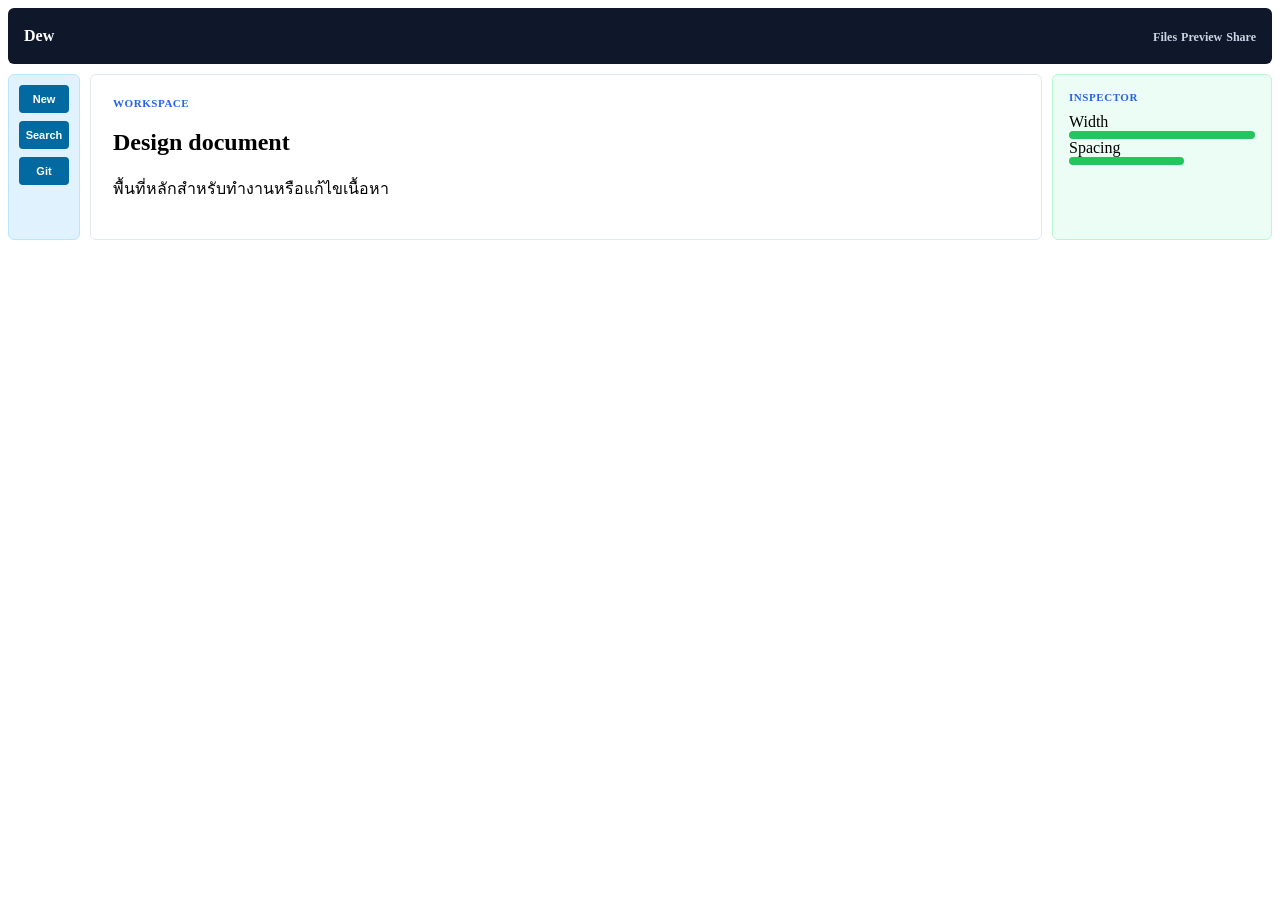
==== workshop3.html @ f6683cda "workshop grid" ====
<!doctype html>
<html lang="en">
  <head>
    <meta charset="UTF-8" />
    <meta name="viewport" content="width=device-width, initial-scale=1.0" />
    <title>workshop3</title>
    <link rel="stylesheet" href="workshop3.css" />
  </head>
  <body>
    <div class="appshell">
  <header class="menubar">
    <strong>Dew</strong>
    <nav>
      <a href="#">Files</a>
      <a href="#">Preview</a>
      <a href="#">Share</a>
    </nav>
  </header>

  <aside class="sidebar">
    <button>New</button>
    <button>Search</button>
    <button>Git</button>
  </aside>

  <main class="workspace">
    <p class="title">Workspace</p>
    <h2>Design document</h2>
    <p>พื้นที่หลักสำหรับทำงานหรือแก้ไขเนื้อหา</p>
  </main>

  <aside class="inspector">
    <p class="title">Inspector</p>
    <label>Width</label>
    <div class="control"></div>
    <label>Spacing</label>
    <div class="control control--short"></div>
  </aside>
</div>
    </div>
  </body>
</html>
---- workshop3.css ----
body {
  height: min(42vh, 340px);
}
.appshell {
  display: grid;
  grid-template: "menubar menubar menubar" 56px "sidebar workspace inspector" 1fr / 72px 1fr 220px;
  gap: 10px;
  box-sizing: border-box;
}
.menubar {
  grid-area: menubar;
  background: rgb(15, 23, 42);
  color: white;
  border-radius: 6px;
  padding: 0px 16px;
  display: flex;
  align-items: center;
  justify-content: space-between;
  min-height: 50px;
}
a {
  color: rgb(203, 213, 225);
  text-decoration: none;
  font-size: 12px;
  font-weight: 600;
}
.sidebar {
  grid-area: sidebar;
  background: rgb(224, 242, 254);
  border: 1px solid rgb(186, 230, 253);
  border-radius: 6px;
  padding: 10px;
  display: grid;
  gap: 8px;
  align-content: start;
}
.workspace {
  grid-area: workspace;
  background: white;
  border: 1px solid rgb(226, 232, 240);
  border-radius: 6px;
  padding: 22px;
}
.inspector {
  grid-area: inspector;
  background: rgb(236, 253, 245);
  border: 1px solid rgb(187, 247, 208);
  border-radius: 6px;
  padding: 16px;
}
.title {
  margin: 0px 0px 10px;
  color: rgb(37, 99, 235);
  font-size: 11px;
  font-weight: 800;
  text-transform: uppercase;
  letter-spacing: 0.05em;
}
.control {
  height: 8px;
  width: 100%;
  border-radius: 999px;
  background: rgb(34, 197, 94);
}
.control--short {
  height: 8px;
  width: 62%;
  border-radius: 999px;
  background: rgb(34, 197, 94);
}
button {
  border: 0px;
  border-radius: 4px;
  background: rgb(3, 105, 161);
  color: white;
  padding: 8px 6px;
  font-size: 11px;
  font-weight: 700;
  cursor: pointer;
}
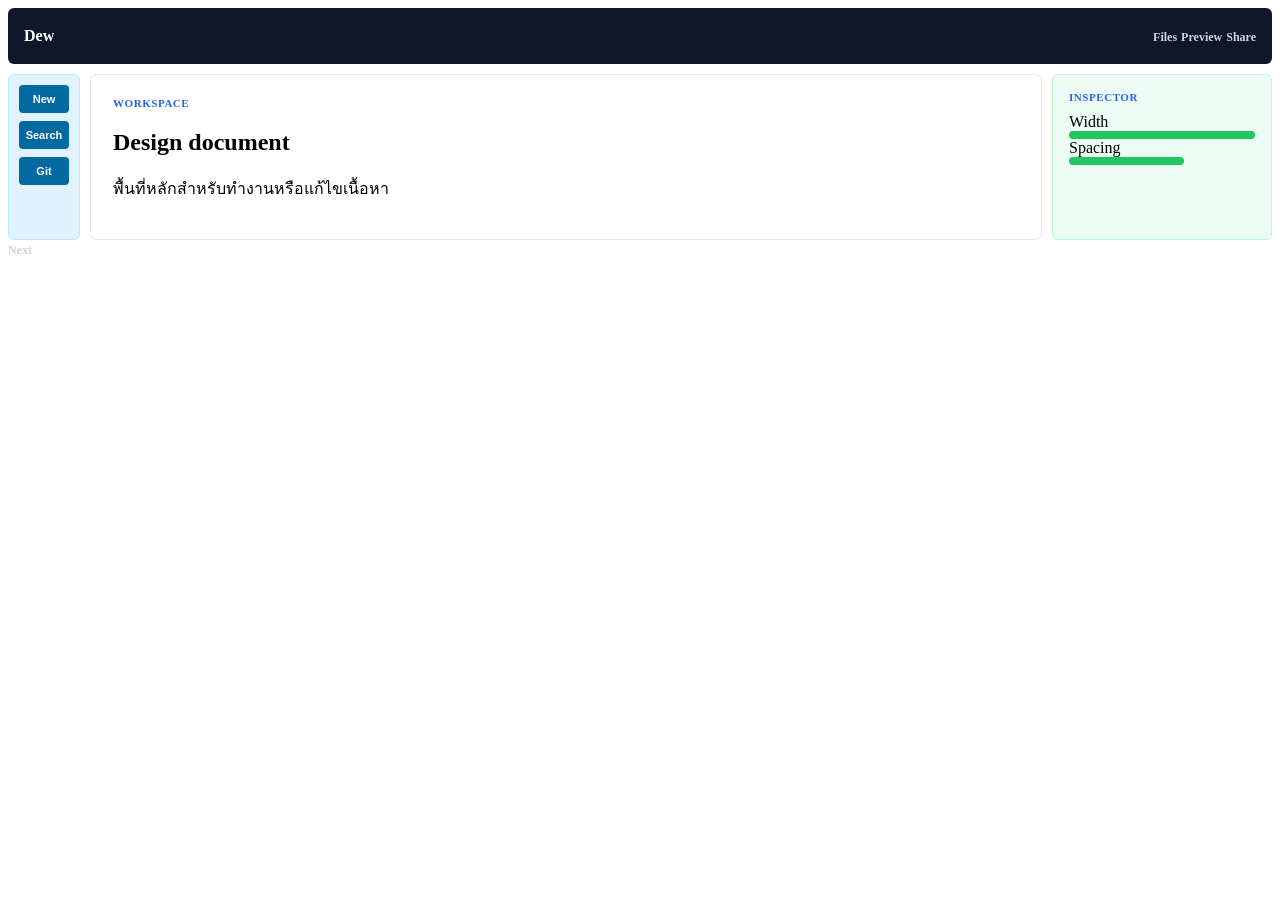
==== commit 50fa7a1f: "Workshop Grid - Add next button" ====
--- a/workshop3.html
+++ b/workshop3.html
@@ -38,5 +38,6 @@
   </aside>
 </div>
     </div>
+    <a href="workshop3.html">Next</a>
   </body>
 </html>
